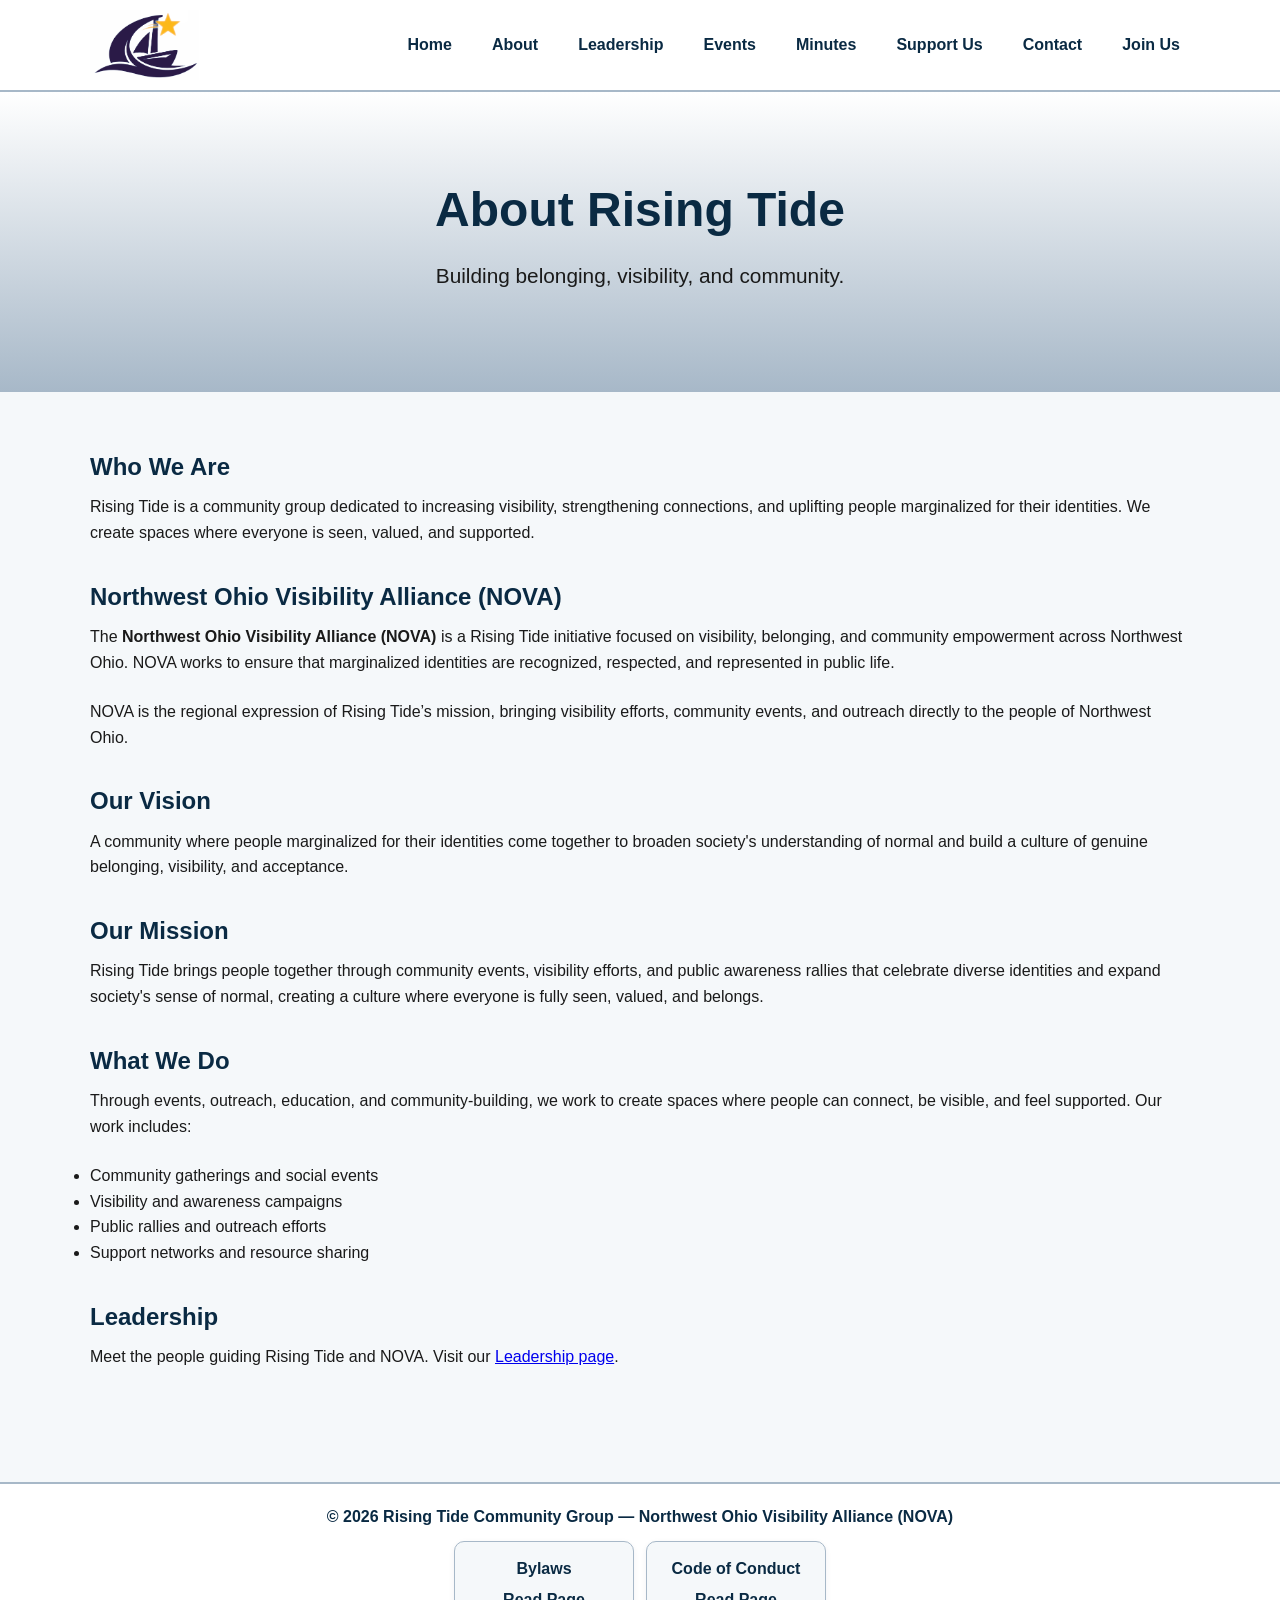
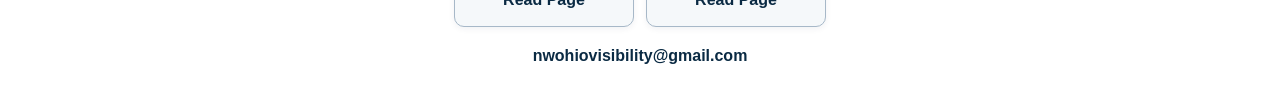
==== about.html @ eea57d31 "Add bio-arrow indicator on Leadership page; hamburger a11y fix Leader-toggle buttons now show a CSS-" ====
<!-- =======================================================
     FILE: about.html
     PURPOSE:
       Public-facing “About Rising Tide” page. Provides the
       organization’s mission, vision, identity, and an overview
       of the NOVA regional initiative.

     DESCRIPTION:
       This file defines the structure and content displayed to
       visitors. It is part of the public website and is intended
       to introduce Rising Tide’s values, goals, and regional
       visibility work. All content here is static and intended
       for general audiences. Shared header/footer markup is
       inlined at build time by build.js — edit header.html/
       footer.html, then run `node build.js` to regenerate.

     SUPPORTED BY:
       - main.js  (general site behavior, mobile nav toggle)
       - build.js (inlines header.html/footer.html into this file)

     DEPENDENCIES:
       - css/styles.css   (global site styling)
       - header.html/footer.html (inlined by build.js)

     NOTES:
       - No logic is embedded here.
       - This file contains only layout and content.
       - Update documentation when structural changes are made.

     VERSION:
       v1.0.3
       (Header/footer now inlined at build time by build.js,
       replacing runtime fetch() injection)

     LAST UPDATED:
       2026-08-17

     AUTHOR:
       Brian Von Wert / Rising Tide
======================================================= -->
<!DOCTYPE html>
<html lang="en">
<head>
    <meta charset="UTF-8">
    <meta name="viewport" content="width=device-width, initial-scale=1.0">
    <title>About – Rising Tide</title>
    <meta name="description" content="Learn about Rising Tide's mission and vision, and the Northwest Ohio Visibility Alliance (NOVA), our regional initiative for visibility, belonging, and community empowerment.">
    <link rel="icon" type="image/png" href="assets/logo.png">
    <link rel="canonical" href="https://nwohiovisibility.com/about.html">
    <meta property="og:type" content="website">
    <meta property="og:site_name" content="Rising Tide">
    <meta property="og:title" content="About – Rising Tide">
    <meta property="og:description" content="Learn about Rising Tide's mission, vision, and the Northwest Ohio Visibility Alliance (NOVA).">
    <meta property="og:image" content="https://nwohiovisibility.com/assets/logo.png">
    <meta property="og:url" content="https://nwohiovisibility.com/about.html">
    <meta name="twitter:card" content="summary">
    <meta name="twitter:title" content="About – Rising Tide">
    <meta name="twitter:description" content="Learn about Rising Tide's mission, vision, and the Northwest Ohio Visibility Alliance (NOVA).">
    <meta name="twitter:image" content="https://nwohiovisibility.com/assets/logo.png">
    <link rel="stylesheet" href="css/styles.css">
</head>

<body>

    <!-- HEADER:START (generated by build.js from header.html — do not edit here; edit header.html then run `node build.js`) -->
    <header>
    <div class="container nav-container">
        <img src="assets/logo.png" alt="Rising Tide Logo" class="logo">

        <nav>
            <button type="button" class="hamburger" id="hamburger" aria-expanded="false" aria-controls="nav-links" aria-label="Toggle navigation menu">
                <span></span>
                <span></span>
                <span></span>
            </button>

            <ul class="nav-links" id="nav-links">
              <li><a href="index.html">Home</a></li>
              <li><a href="about.html">About</a></li>
              <li><a href="leadership.html">Leadership</a></li>
              <li><a href="events.html">Events</a></li>
              <li><a href="minutes.html">Minutes</a></li>
              <li><a href="support.html">Support Us</a></li>
              <li><a href="contact.html">Contact</a></li>
              <li><a href="join.html">Join Us</a></li>
            </ul>
        </nav>
    </div>
</header>
    <!-- HEADER:END -->

    <!-- PAGE HERO -->
    <section class="hero">
        <div class="container hero-content">
            <h1>About Rising Tide</h1>
            <p>Building belonging, visibility, and community.</p>
        </div>
    </section>

    <!-- MAIN CONTENT -->
    <main class="container">

        <!-- WHO WE ARE -->
        <section class="content-section">
            <h2>Who We Are</h2>
            <p>
                Rising Tide is a community group dedicated to increasing visibility, strengthening 
                connections, and uplifting people marginalized for their identities. We create 
                spaces where everyone is seen, valued, and supported.
            </p>
        </section>

        <!-- NOVA SECTION -->
        <section class="content-section">
            <h2>Northwest Ohio Visibility Alliance (NOVA)</h2>
            <p>
                The <strong>Northwest Ohio Visibility Alliance (NOVA)</strong> is a Rising Tide 
                initiative focused on visibility, belonging, and community empowerment across 
                Northwest Ohio. NOVA works to ensure that marginalized identities are recognized, 
                respected, and represented in public life.
            </p>
            <p>
                NOVA is the regional expression of Rising Tide’s mission, bringing visibility 
                efforts, community events, and outreach directly to the people of Northwest Ohio.
            </p>
        </section>

        <!-- VISION -->
        <section class="content-section">
            <h2>Our Vision</h2>
            <p>
                A community where people marginalized for their identities come together to broaden 
                society's understanding of normal and build a culture of genuine belonging, 
                visibility, and acceptance.
            </p>
        </section>

        <!-- MISSION -->
        <section class="content-section">
            <h2>Our Mission</h2>
            <p>
                Rising Tide brings people together through community events, visibility efforts, 
                and public awareness rallies that celebrate diverse identities and expand society's 
                sense of normal, creating a culture where everyone is fully seen, valued, and 
                belongs.
            </p>
        </section>

        <!-- WHAT WE DO -->
        <section class="content-section">
            <h2>What We Do</h2>
            <p>
                Through events, outreach, education, and community-building, we work to create 
                spaces where people can connect, be visible, and feel supported. Our work includes:
            </p>

            <ul>
                <li>Community gatherings and social events</li>
                <li>Visibility and awareness campaigns</li>
                <li>Public rallies and outreach efforts</li>
                <li>Support networks and resource sharing</li>
            </ul>
        </section>

        <!-- LEADERSHIP LINK -->
        <section class="content-section">
            <h2>Leadership</h2>
            <p>
                Meet the people guiding Rising Tide and NOVA.
                Visit our <a href="leadership.html">Leadership page</a>.
            </p>
        </section>

    </main>

    <!-- FOOTER:START (generated by build.js from footer.html — do not edit here; edit footer.html then run `node build.js`) -->
    <footer>
    <div class="container">
        <p class="footer-tag">© 2026 Rising Tide Community Group — Northwest Ohio Visibility Alliance (NOVA)</p>

        <div class="footer-links">
            <div class="policy-card">
                <h3>Bylaws</h3>
                <a href="bylaws.html">Read Page</a>
            </div>
            <div class="policy-card">
                <h3>Code of Conduct</h3>
                <a href="code-of-conduct.html">Read Page</a>
            </div>
        </div>

        <p class="footer-meta">nwohiovisibility@gmail.com</p>
    </div>
</footer>
    <!-- FOOTER:END -->

    <script src="js/main.js"></script>
</body>
</html>
---- css/styles.css ----
/* =======================================================
   FILE: styles.css
   PURPOSE:
     Global stylesheet for the Rising Tide website and the
     Northwest Ohio Visibility Alliance (NOVA). Defines the
     color palette, layout rules, typography, responsive
     behavior, navigation styling, hero sections, footer
     design, and form grid systems.

   DESCRIPTION:
     This file provides all shared visual styling across the
     site. It includes mobile‑responsive rules, grid layouts
     for forms, navigation behavior, and consistent branding
     based on the Rising Tide color palette.

   SUPPORTED BY:
     - main.js
     - All HTML pages using shared classes and layout rules

   DEPENDENCIES:
     - assets/logo.png
     - HTML structure defined in all Rising Tide pages

   NOTES:
     - No logic is embedded here.
     - Update documentation when major layout or palette
       changes occur.
     - This stylesheet is used by every page in the site.

   VERSION:
     v1.4.0
     (Hamburger button style reset for real <button> markup;
     added .leader-arrow indicator with aria-expanded-driven
     rotation on the leadership bio toggles)

   AUTHOR:
     Brian Von Wert / Rising Tide
======================================================= */

/* -----------------------------------
   COLOR PALETTE
----------------------------------- */
:root {
    --navy: #0A2A43;
    --slate: #A7B8C8;
    --light-bg: #F5F8FA;
    --white: #FFFFFF;
    --yellow: #FFD447;
    --text-dark: #1A1A1A;
}

/* -----------------------------------
   GLOBAL RESET
----------------------------------- */
* {
    margin: 0;
    padding: 0;
    box-sizing: border-box;
}

body {
    font-family: Arial, Helvetica, sans-serif;
    background-color: var(--light-bg);
    color: var(--text-dark);
    line-height: 1.6;
}

/* -----------------------------------
   CONTAINER
----------------------------------- */
.container {
    width: 90%;
    max-width: 1100px;
    margin: 0 auto;
}

/* -----------------------------------
   HEADER + NAV
----------------------------------- */
header {
    background-color: var(--white);
    border-bottom: 2px solid var(--slate);
    padding: 10px 0;
}

.nav-container {
    display: flex;
    justify-content: space-between;
    align-items: center;
}

.logo {
    height: 70px;
    width: auto;
}

nav ul {
    list-style: none;
    display: flex;
    gap: 20px;
}

nav a {
    text-decoration: none;
    color: var(--navy);
    font-weight: bold;
    padding: 6px 10px;
    border-radius: 4px;
    transition: 0.2s ease;
}

nav a:hover {
    background-color: var(--slate);
    color: var(--white);
}

nav a.active {
    border-bottom: 3px solid var(--yellow);
}

/* -----------------------------------
   HERO SECTION
----------------------------------- */
.hero {
    background: linear-gradient(to bottom, var(--white), var(--slate));
    padding: 80px 0;
    text-align: center;
}

.hero h1 {
    font-size: 3rem;
    color: var(--navy);
}

.hero p {
    font-size: 1.3rem;
    margin: 10px 0 20px;
}

/* -----------------------------------
   BUTTONS
----------------------------------- */
.btn {
    display: inline-block;
    background-color: var(--navy);
    color: var(--white);
    padding: 12px 25px;
    border-radius: 6px;
    text-decoration: none;
    font-weight: bold;
    transition: 0.2s ease;
}

.btn:hover {
    background-color: var(--yellow);
    color: var(--navy);
}

/* -----------------------------------
   MAIN CONTENT
----------------------------------- */
main {
    padding: 40px 0;
}

main h2 {
    color: var(--navy);
}

/* -----------------------------------
   GLOBAL CONTENT SECTION SPACING
----------------------------------- */
.content-section {
    margin-bottom: 2rem;
}

.content-section h2 {
    margin: 1rem 0 0.5rem 0;
}

.content-section p {
    margin: 0 0 1.5rem 0;
}

/* -----------------------------------
   HAMBURGER MENU
----------------------------------- */
.hamburger {
    display: none;
    flex-direction: column;
    cursor: pointer;
    gap: 5px;
    background: none;
    border: none;
    padding: 0;
}

.hamburger span {
    width: 25px;
    height: 3px;
    background: #333;
    border-radius: 3px;
}

/* MOBILE NAV */
@media (max-width: 768px) {
    nav {
        position: relative;
    }

    .hamburger {
        display: flex;
    }

    .nav-links {
        display: none;
        position: absolute;
        top: 50px;
        right: 0;
        background: white;
        flex-direction: column;
        width: 200px;
        padding: 15px;
        box-shadow: 0 4px 10px rgba(0,0,0,0.1);
    }

    .nav-links.show {
        display: flex;
    }

    .nav-links li {
        margin: 10px 0;
    }
}

/* -----------------------------------
   EVENT CARDS
----------------------------------- */
.event-list {
    display: grid;
    grid-template-columns: repeat(3, minmax(0, 1fr));
    gap: 20px;
    margin-top: 1rem;
}

.event-card {
    background: var(--white);
    border: 1px solid var(--slate);
    border-radius: 12px;
    padding: 1.25rem;
    box-shadow: 0 3px 10px rgba(10, 42, 67, 0.05);
}

.event-card h3 {
    color: var(--navy);
    margin-bottom: 0.5rem;
}

.event-card p {
    margin-bottom: 0.5rem;
}

/* -----------------------------------
   FOOTER
----------------------------------- */
footer {
    background-color: var(--white);
    border-top: 2px solid var(--slate);
    text-align: center;
    padding: 20px 0 30px;
    margin-top: 40px;
    color: var(--navy);
}

.footer-tag {
    margin-bottom: 0.75rem;
    font-weight: 600;
}

.footer-links {
    display: flex;
    justify-content: center;
    flex-wrap: wrap;
    gap: 12px;
    margin: 0 auto 1rem;
}

.policy-card {
    background: var(--light-bg);
    border: 1px solid var(--slate);
    border-radius: 10px;
    padding: 0.85rem 1rem;
    min-width: 180px;
    box-shadow: 0 2px 6px rgba(10, 42, 67, 0.06);
}

.policy-card h3 {
    color: var(--navy);
    font-size: 1rem;
    margin: 0 0 0.35rem;
}

.policy-card p {
    margin: 0 0 0.45rem;
    font-size: 0.9rem;
    line-height: 1.4;
}

.policy-card a {
    color: var(--navy);
    text-decoration: none;
    font-weight: 700;
}

.policy-card a:hover {
    text-decoration: underline;
}

.footer-meta {
    margin-top: 0.75rem;
    font-weight: 600;
}

/* -----------------------------------
   RESPONSIVE DESIGN
----------------------------------- */
@media (max-width: 768px) {
    nav ul {
        flex-direction: column;
        gap: 10px;
    }

    .hero h1 {
        font-size: 2.4rem;
    }

    .event-list {
        grid-template-columns: 1fr;
    }
}

/* -----------------------------------
   JOIN PAGE GRID SYSTEM
----------------------------------- */
.form-intro {
    margin-bottom: 1.5rem;
}

.form-panel {
    background: var(--white);
    border: 1px solid var(--slate);
    border-radius: 12px;
    padding: 1.25rem;
    box-shadow: 0 2px 10px rgba(10, 42, 67, 0.04);
}

.join-grid {
    display: grid;
    grid-template-columns: 1fr 1fr;
    gap: 25px 40px;
    max-width: 900px;
    margin: 0 auto;
}

.join-grid .full {
    grid-column: 1 / 3;
}

.join-grid label {
    display: block;
    font-weight: 600;
    margin-bottom: 6px;
    color: var(--navy);
}

.join-grid input:not([type="checkbox"]),
.join-grid select,
.join-grid textarea {
    width: 100%;
    padding: 10px 12px;
    margin-top: 4px;
    border: 1px solid var(--slate);
    border-radius: 8px;
    background: #fff;
    font: inherit;
}

.join-grid input[type="checkbox"] {
    width: auto;
    margin-top: 4px;
}

.join-grid textarea {
    min-height: 120px;
    resize: vertical;
}

@media (max-width: 700px) {
    .join-grid {
        grid-template-columns: 1fr;
    }
    .join-grid .full {
        grid-column: 1;
    }
}

/* -----------------------------------
   CHECKBOX GRID
----------------------------------- */
fieldset {
    border: none;
    margin: 0;
    padding: 0;
    min-width: 0;
}

.checkbox-grid {
    display: grid;
    grid-template-columns: 1fr 1fr;
    gap: 10px 20px;
}

.checkbox-grid legend {
    grid-column: 1 / -1;
    font-weight: 600;
    color: var(--navy);
    margin-bottom: 6px;
    padding: 0;
}

.sr-only {
    position: absolute;
    width: 1px;
    height: 1px;
    padding: 0;
    margin: -1px;
    overflow: hidden;
    clip: rect(0, 0, 0, 0);
    white-space: nowrap;
    border: 0;
}

.checkbox-grid label {
    display: flex;
    align-items: flex-start;
    gap: 8px;
    font-weight: 500;
    line-height: 1.5;
}

@media (max-width: 700px) {
    .checkbox-grid {
        grid-template-columns: 1fr;
    }
}

/* -----------------------------------
   LEADERSHIP PAGE
----------------------------------- */
.leadership-section {
    margin-bottom: 2rem;
}

.leader-toggle {
    display: inline-flex;
    align-items: center;
    gap: 0.4rem;
    background: none;
    border: none;
    padding: 0;
    font: inherit;
    cursor: pointer;
    text-align: left;
    color: #333;
}

.leader-toggle:hover {
    text-decoration: underline;
}

.leader-arrow {
    width: 0;
    height: 0;
    flex-shrink: 0;
    border-left: 5px solid transparent;
    border-right: 5px solid transparent;
    border-top: 6px solid var(--navy);
    transition: transform 0.2s ease;
}

.leader-toggle[aria-expanded="true"] .leader-arrow {
    transform: rotate(180deg);
}

.bio {
    display: none;
    margin: 0.5rem 0 1rem 1rem;
    padding-left: 1rem;
    border-left: 3px solid #ccc;
}
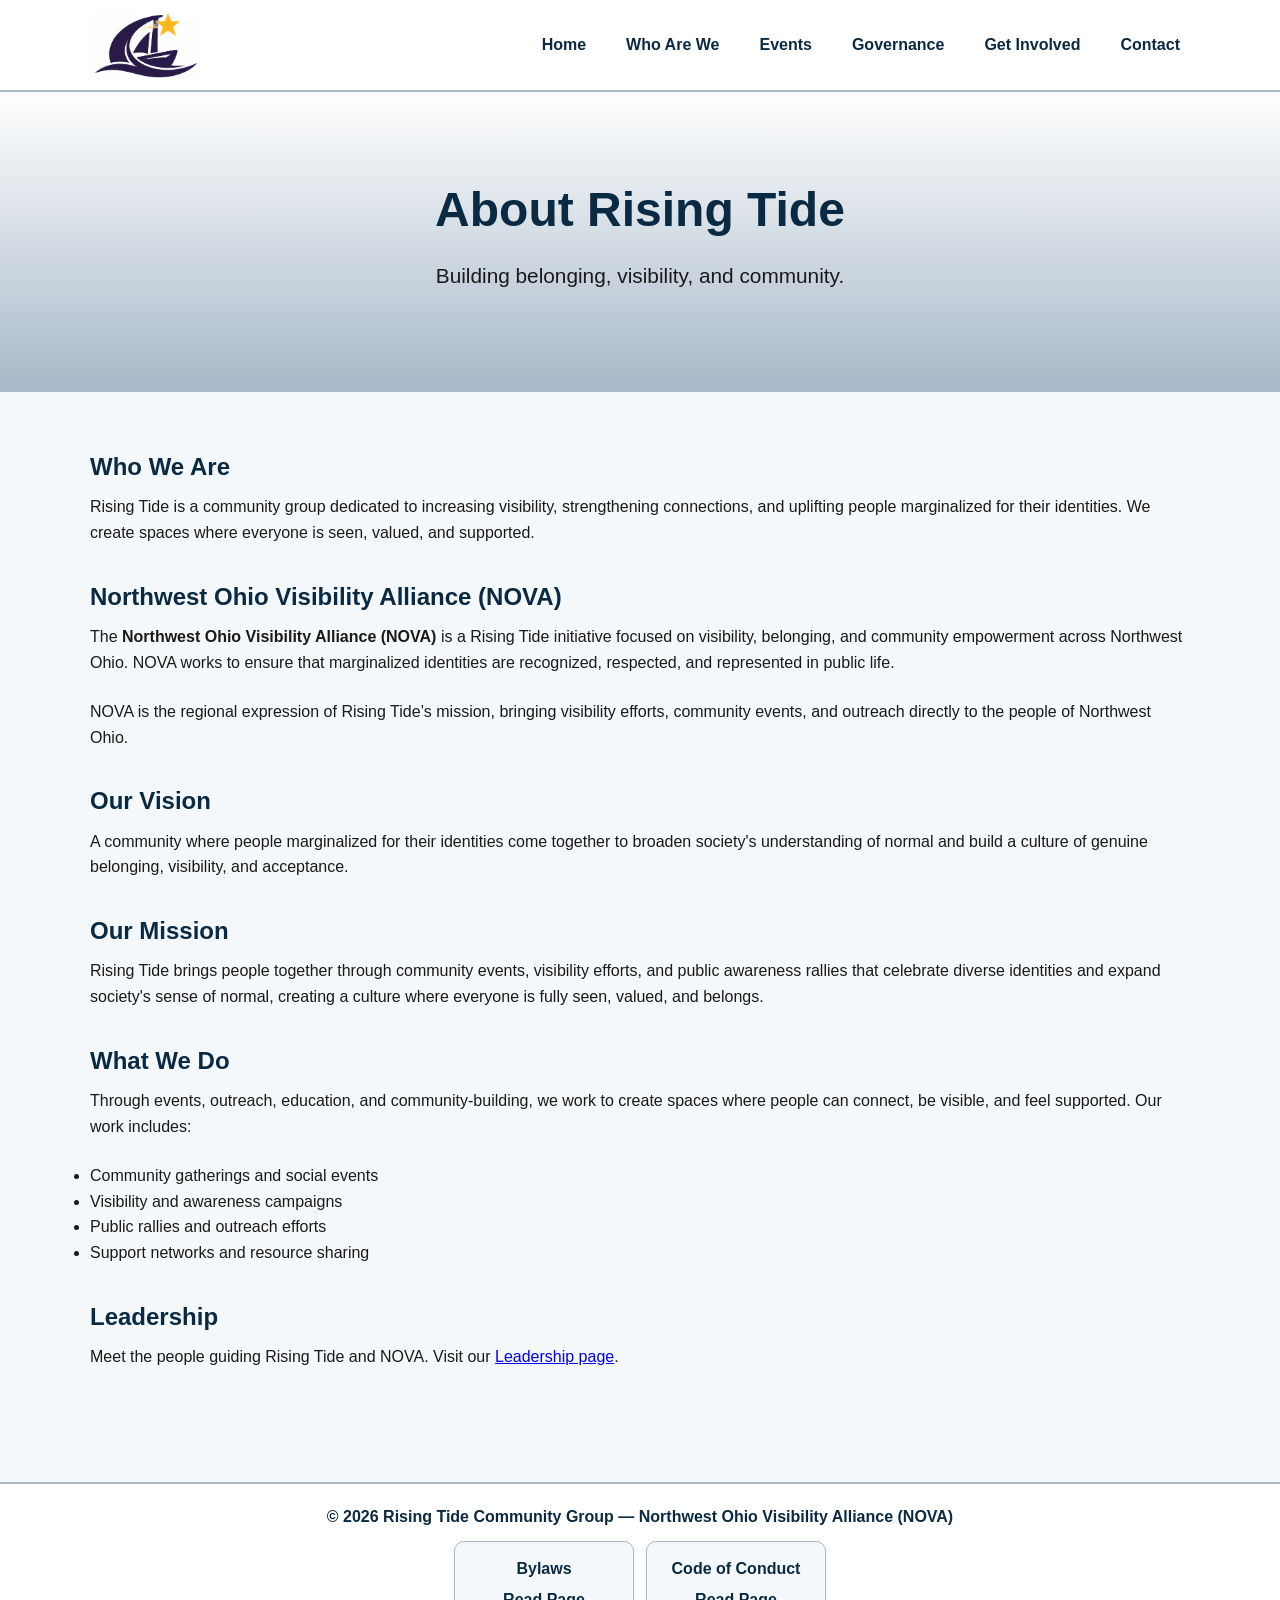
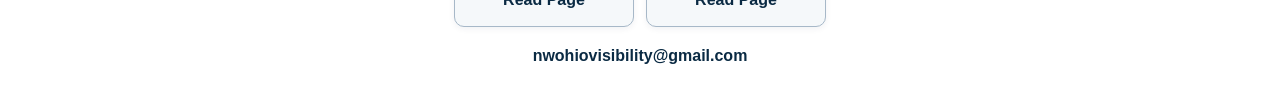
==== commit 6e5c577e: "Restructure primary nav into Who Are We / Governance groups Groups Leadership under a new Who Are We" ====
--- a/about.html
+++ b/about.html
@@ -28,12 +28,13 @@
        - Update documentation when structural changes are made.
 
      VERSION:
-       v1.0.3
-       (Header/footer now inlined at build time by build.js,
-       replacing runtime fetch() injection)
+       v1.2.0
+       (Social share image swapped to WordCloud1200x630.png with
+       og:image:width/height; removed twitter:* meta tags since the
+       org has no Twitter/X presence — Open Graph covers the rest)
 
      LAST UPDATED:
-       2026-08-17
+       2026-08-19
 
      AUTHOR:
        Brian Von Wert / Rising Tide
@@ -46,17 +47,16 @@
     <title>About – Rising Tide</title>
     <meta name="description" content="Learn about Rising Tide's mission and vision, and the Northwest Ohio Visibility Alliance (NOVA), our regional initiative for visibility, belonging, and community empowerment.">
     <link rel="icon" type="image/png" href="assets/logo.png">
+    <link rel="apple-touch-icon" href="assets/apple-touch-icon.png">
     <link rel="canonical" href="https://nwohiovisibility.com/about.html">
     <meta property="og:type" content="website">
     <meta property="og:site_name" content="Rising Tide">
     <meta property="og:title" content="About – Rising Tide">
     <meta property="og:description" content="Learn about Rising Tide's mission, vision, and the Northwest Ohio Visibility Alliance (NOVA).">
-    <meta property="og:image" content="https://nwohiovisibility.com/assets/logo.png">
+    <meta property="og:image" content="https://nwohiovisibility.com/assets/WordCloud1200x630.png">
+    <meta property="og:image:width" content="1200">
+    <meta property="og:image:height" content="630">
     <meta property="og:url" content="https://nwohiovisibility.com/about.html">
-    <meta name="twitter:card" content="summary">
-    <meta name="twitter:title" content="About – Rising Tide">
-    <meta name="twitter:description" content="Learn about Rising Tide's mission, vision, and the Northwest Ohio Visibility Alliance (NOVA).">
-    <meta name="twitter:image" content="https://nwohiovisibility.com/assets/logo.png">
     <link rel="stylesheet" href="css/styles.css">
 </head>
 
@@ -76,13 +76,30 @@
 
             <ul class="nav-links" id="nav-links">
               <li><a href="index.html">Home</a></li>
-              <li><a href="about.html">About</a></li>
-              <li><a href="leadership.html">Leadership</a></li>
+              <li class="dropdown">
+                <span class="dropdown-toggle" tabindex="0">Who Are We</span>
+                <ul class="dropdown-menu">
+                  <li><a href="about.html">About Us</a></li>
+                  <li><a href="leadership.html">Leadership</a></li>
+                </ul>
+              </li>
               <li><a href="events.html">Events</a></li>
-              <li><a href="minutes.html">Minutes</a></li>
-              <li><a href="support.html">Support Us</a></li>
+              <li class="dropdown">
+                <span class="dropdown-toggle" tabindex="0">Governance</span>
+                <ul class="dropdown-menu">
+                  <li><a href="minutes.html">Meeting Records</a></li>
+                  <li><a href="bylaws.html">Bylaws</a></li>
+                  <li><a href="code-of-conduct.html">Code of Conduct</a></li>
+                </ul>
+              </li>
+              <li class="dropdown">
+                <span class="dropdown-toggle" tabindex="0">Get Involved</span>
+                <ul class="dropdown-menu">
+                  <li><a href="support.html">Support Us</a></li>
+                  <li><a href="join.html">Join Us</a></li>
+                </ul>
+              </li>
               <li><a href="contact.html">Contact</a></li>
-              <li><a href="join.html">Join Us</a></li>
             </ul>
         </nav>
     </div>
--- a/css/styles.css
+++ b/css/styles.css
@@ -28,10 +28,10 @@
      - This stylesheet is used by every page in the site.
 
    VERSION:
-     v1.4.0
-     (Hamburger button style reset for real <button> markup;
-     added .leader-arrow indicator with aria-expanded-driven
-     rotation on the leadership bio toggles)
+     v1.6.1
+     (Fixed .dropdown-toggle sitting lower than the other nav
+     items — inline-block let its padding inflate the line box;
+     reverted to inline so it matches nav a's box behavior)
 
    AUTHOR:
      Brian Von Wert / Rising Tide
@@ -100,7 +100,8 @@
     gap: 20px;
 }
 
-nav a {
+nav a,
+.dropdown-toggle {
     text-decoration: none;
     color: var(--navy);
     font-weight: bold;
@@ -109,13 +110,51 @@
     transition: 0.2s ease;
 }
 
-nav a:hover {
+nav a:hover,
+.dropdown-toggle:hover {
     background-color: var(--slate);
     color: var(--white);
 }
 
+.dropdown-toggle {
+    cursor: pointer;
+}
+
 nav a.active {
     border-bottom: 3px solid var(--yellow);
+}
+
+/* -----------------------------------
+   NAV DROPDOWN (About > Leadership)
+----------------------------------- */
+nav ul li.dropdown {
+    position: relative;
+}
+
+.dropdown-menu {
+    list-style: none;
+    display: none;
+    position: absolute;
+    top: 100%;
+    left: 0;
+    background: var(--white);
+    box-shadow: 0 4px 10px rgba(0,0,0,0.1);
+    min-width: 160px;
+    padding: 8px 0;
+    z-index: 10;
+}
+
+.dropdown:hover .dropdown-menu,
+.dropdown:focus-within .dropdown-menu {
+    display: block;
+}
+
+.dropdown-menu li {
+    margin: 0;
+}
+
+.dropdown-menu a {
+    display: block;
 }
 
 /* -----------------------------------
@@ -230,6 +269,14 @@
 
     .nav-links li {
         margin: 10px 0;
+    }
+
+    .dropdown-menu {
+        display: block;
+        position: static;
+        box-shadow: none;
+        padding: 0 0 0 15px;
+        margin-top: 5px;
     }
 }
 
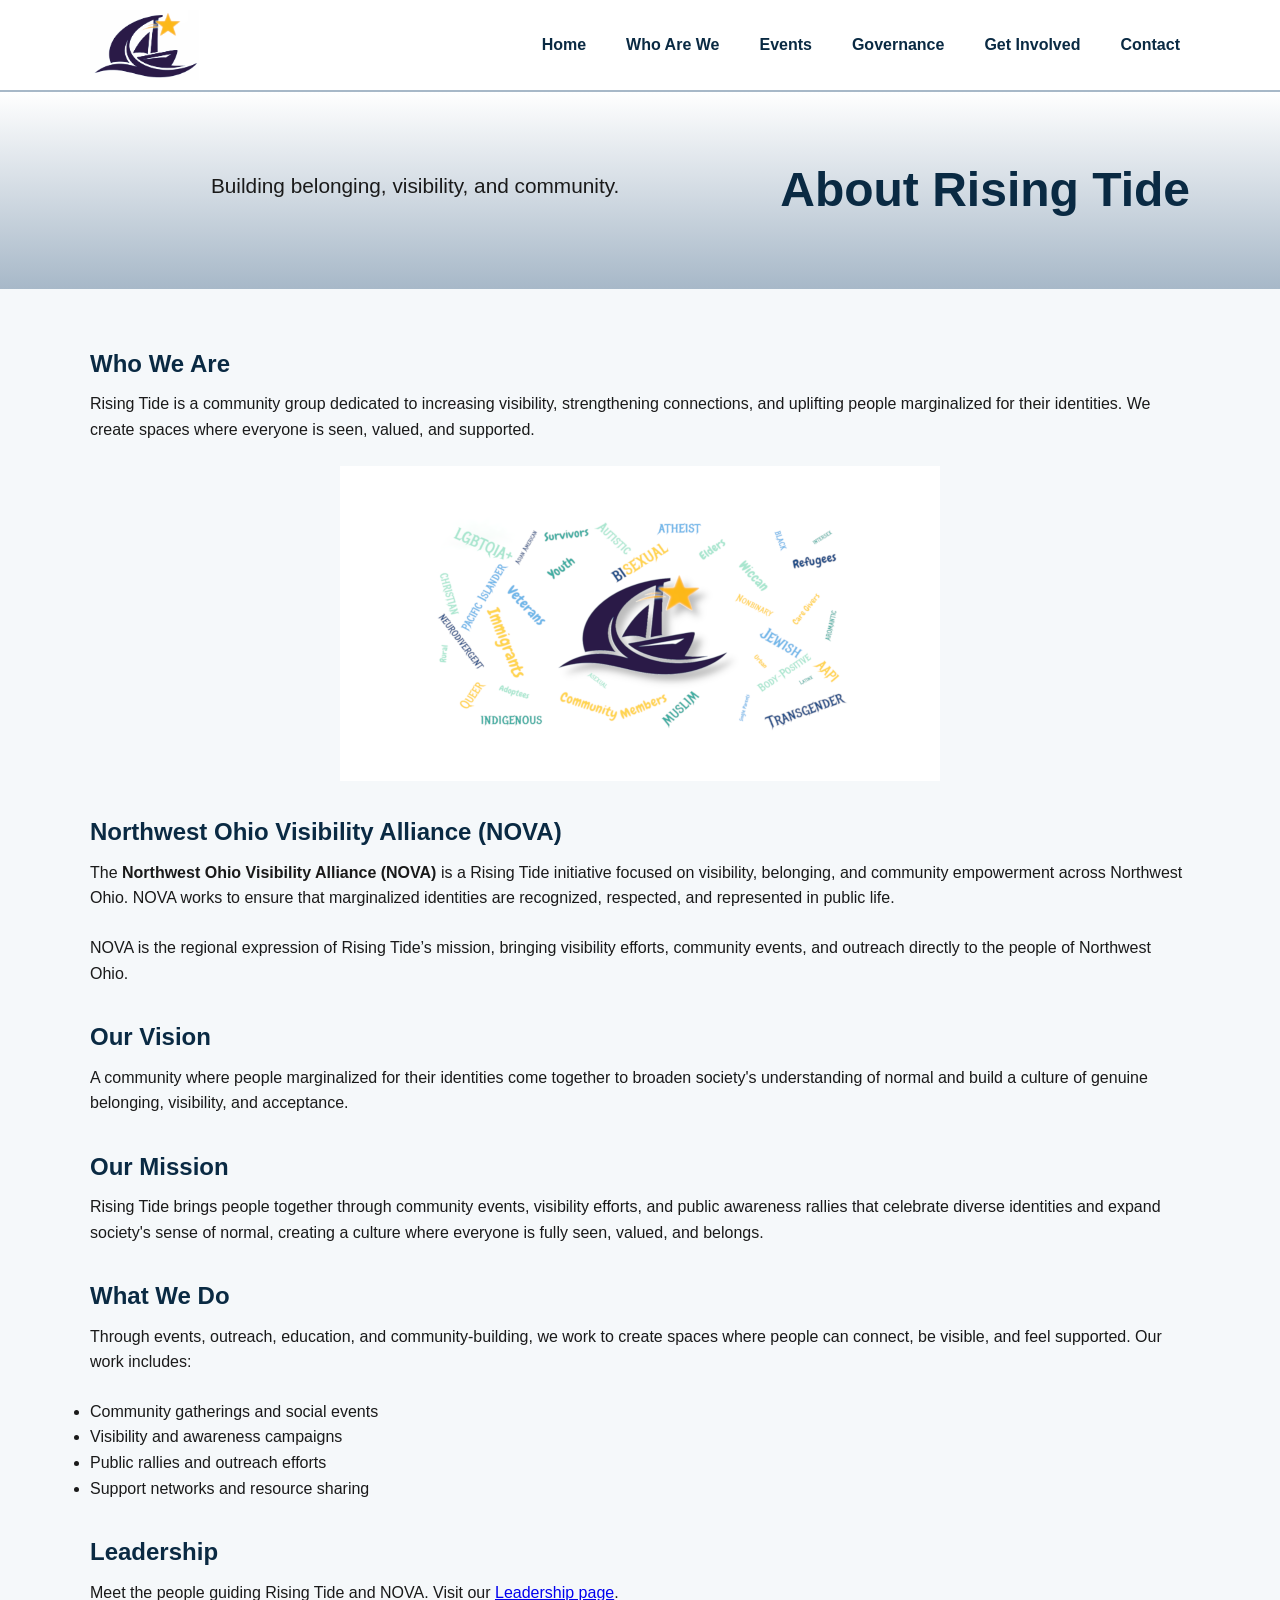
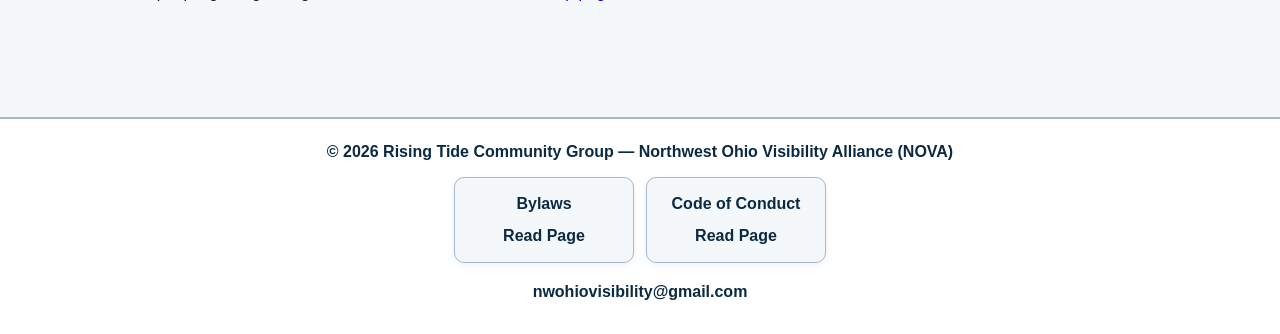
==== commit b5383bce: "Add word cloud graphic to About page to break up text-heavy layout Embeds WordCloud1200x630.png in t" ====
--- a/about.html
+++ b/about.html
@@ -28,13 +28,11 @@
        - Update documentation when structural changes are made.
 
      VERSION:
-       v1.2.0
-       (Social share image swapped to WordCloud1200x630.png with
-       og:image:width/height; removed twitter:* meta tags since the
-       org has no Twitter/X presence — Open Graph covers the rest)
+       v1.3.0
+       (Added WordCloud1200x630.png inline in the Who We Are section)
 
      LAST UPDATED:
-       2026-08-19
+       2026-08-21
 
      AUTHOR:
        Brian Von Wert / Rising Tide
@@ -121,10 +119,11 @@
         <section class="content-section">
             <h2>Who We Are</h2>
             <p>
-                Rising Tide is a community group dedicated to increasing visibility, strengthening 
-                connections, and uplifting people marginalized for their identities. We create 
+                Rising Tide is a community group dedicated to increasing visibility, strengthening
+                connections, and uplifting people marginalized for their identities. We create
                 spaces where everyone is seen, valued, and supported.
             </p>
+            <img src="assets/WordCloud1200x630.png" alt="A word cloud of the communities Rising Tide serves — including LGBTQIA+, Veterans, Refugees, Immigrants, Neurodivergent, Autistic, Transgender, and more — surrounding the Rising Tide sailboat logo" class="section-image">
         </section>
 
         <!-- NOVA SECTION -->
--- a/css/styles.css
+++ b/css/styles.css
@@ -28,10 +28,10 @@
      - This stylesheet is used by every page in the site.
 
    VERSION:
-     v1.6.1
-     (Fixed .dropdown-toggle sitting lower than the other nav
-     items — inline-block let its padding inflate the line box;
-     reverted to inline so it matches nav a's box behavior)
+     v1.9.0
+     (Desktop hero text is now centered within the space left of
+     the graphic instead of left-aligned; the intro paragraph gets
+     a max-width so it wraps to two balanced lines)
 
    AUTHOR:
      Brian Von Wert / Rising Tide
@@ -162,8 +162,19 @@
 ----------------------------------- */
 .hero {
     background: linear-gradient(to bottom, var(--white), var(--slate));
-    padding: 80px 0;
+    padding: 60px 0;
+}
+
+.hero-content {
     text-align: center;
+}
+
+.hero-graphic {
+    display: block;
+    width: 100%;
+    max-width: 260px;
+    height: auto;
+    margin: 0 auto 24px;
 }
 
 .hero h1 {
@@ -174,6 +185,32 @@
 .hero p {
     font-size: 1.3rem;
     margin: 10px 0 20px;
+}
+
+@media (min-width: 769px) {
+    .hero-content {
+        display: flex;
+        align-items: center;
+        flex-direction: row-reverse;
+        text-align: center;
+        gap: 40px;
+    }
+
+    .hero-graphic {
+        max-width: 300px;
+        margin: 0;
+        flex-shrink: 0;
+    }
+
+    .hero-text {
+        flex: 1;
+    }
+
+    .hero p {
+        max-width: 420px;
+        margin-left: auto;
+        margin-right: auto;
+    }
 }
 
 /* -----------------------------------
@@ -219,6 +256,14 @@
 
 .content-section p {
     margin: 0 0 1.5rem 0;
+}
+
+.section-image {
+    display: block;
+    width: 100%;
+    max-width: 600px;
+    height: auto;
+    margin: 0 auto 1.5rem;
 }
 
 /* -----------------------------------
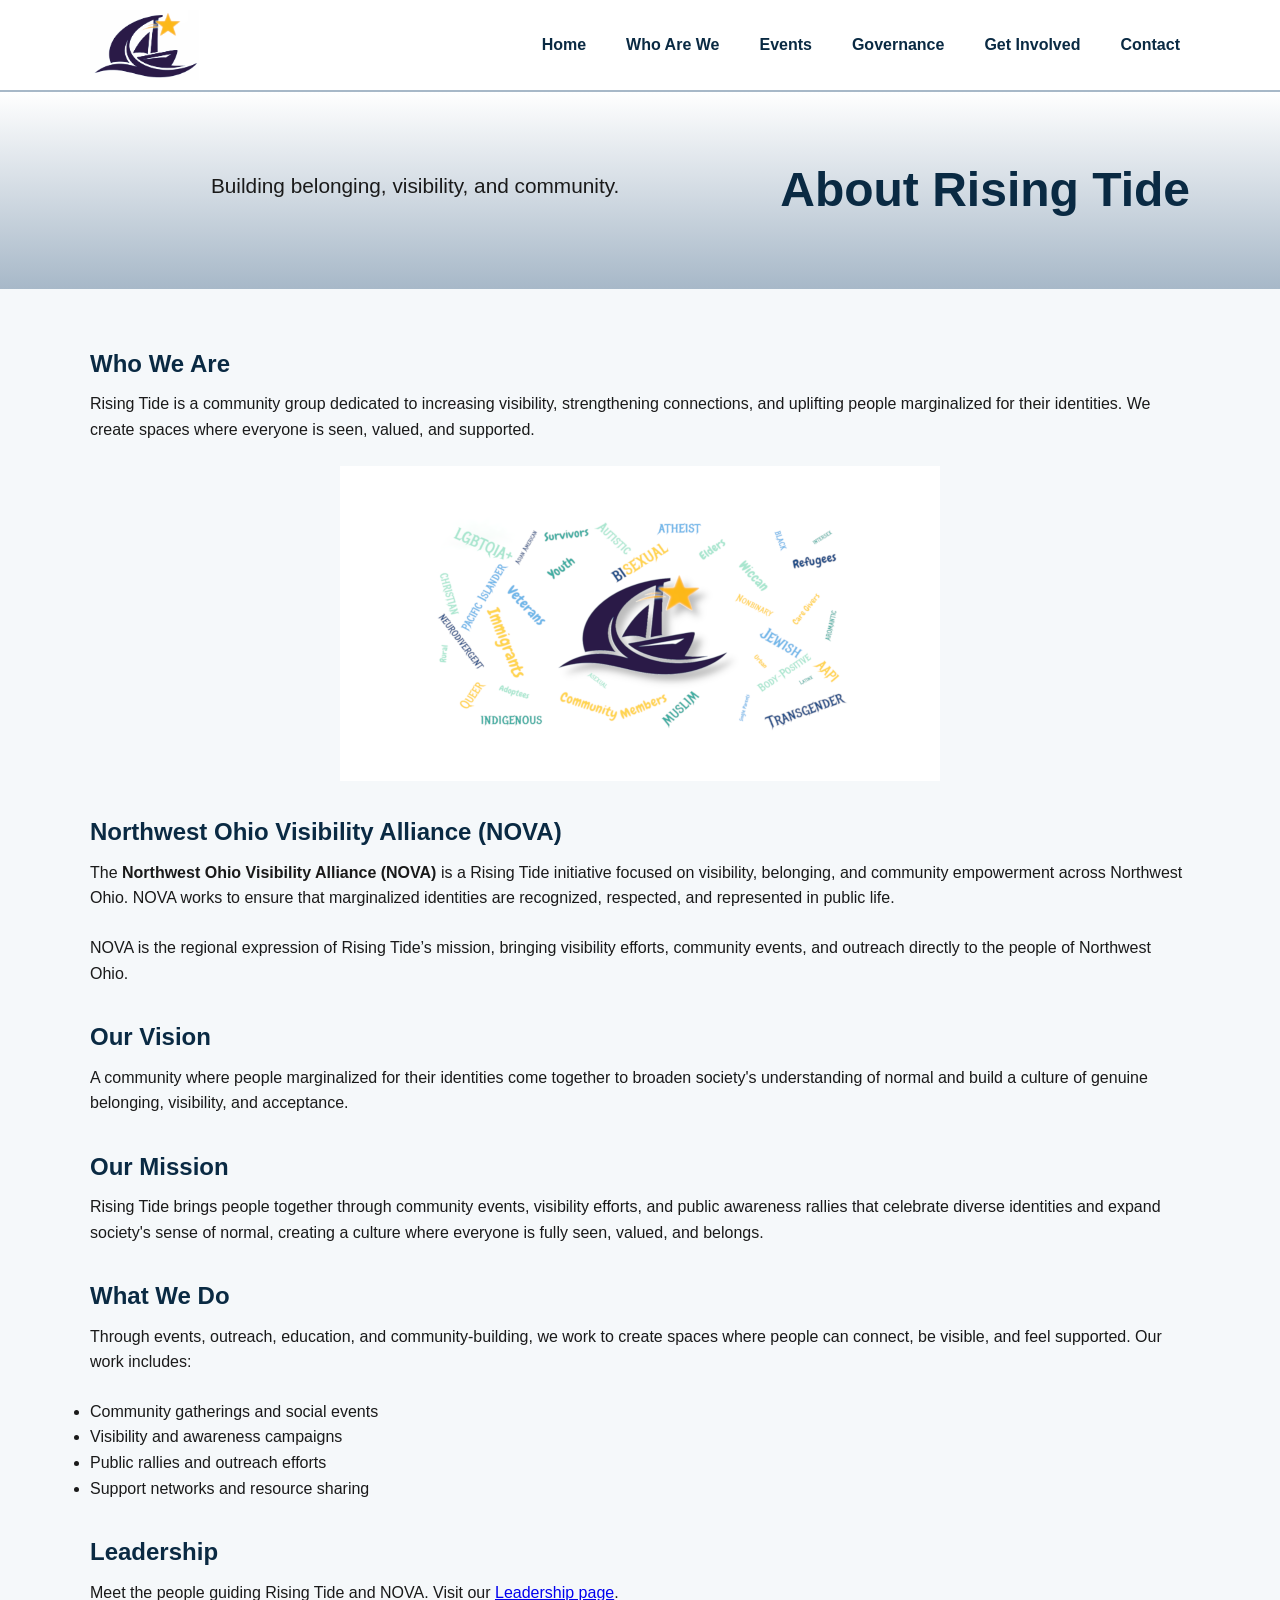
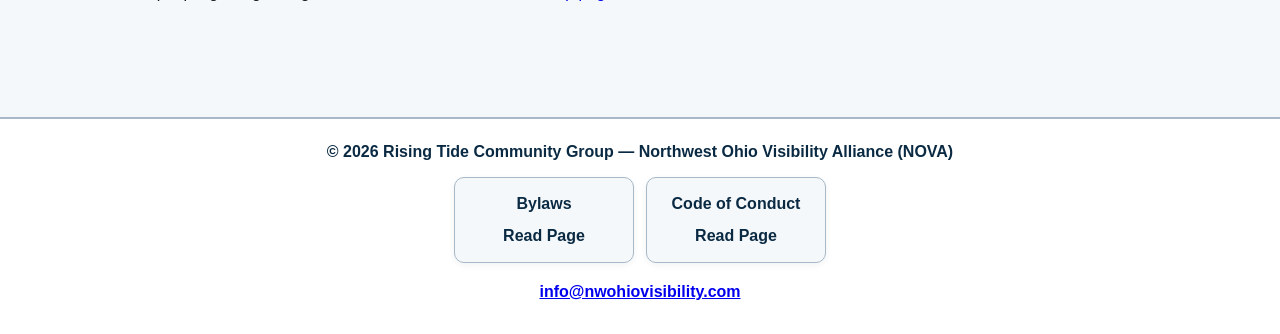
==== commit 093694ea: "Switch site contact email to info@nwohiovisibility.com and add issue reporting Now that the custom-d" ====
--- a/about.html
+++ b/about.html
@@ -28,11 +28,11 @@
        - Update documentation when structural changes are made.
 
      VERSION:
-       v1.3.0
-       (Added WordCloud1200x630.png inline in the Who We Are section)
+       v1.3.2
+       (Footer email is now a clickable mailto: link via build.js)
 
      LAST UPDATED:
-       2026-08-21
+       2026-09-17
 
      AUTHOR:
        Brian Von Wert / Rising Tide
@@ -205,7 +205,7 @@
             </div>
         </div>
 
-        <p class="footer-meta">nwohiovisibility@gmail.com</p>
+        <p class="footer-meta"><a href="mailto:info@nwohiovisibility.com">info@nwohiovisibility.com</a></p>
     </div>
 </footer>
     <!-- FOOTER:END -->
--- a/css/styles.css
+++ b/css/styles.css
@@ -28,10 +28,9 @@
      - This stylesheet is used by every page in the site.
 
    VERSION:
-     v1.9.0
-     (Desktop hero text is now centered within the space left of
-     the graphic instead of left-aligned; the intro paragraph gets
-     a max-width so it wraps to two balanced lines)
+     v1.10.0
+     (Added .event-card--partner modifier: yellow left border to
+     accent community-partner cards, e.g. HUGS in Ohio on Events)
 
    AUTHOR:
      Brian Von Wert / Rising Tide
@@ -221,15 +220,41 @@
     background-color: var(--navy);
     color: var(--white);
     padding: 12px 25px;
+    border: none;
     border-radius: 6px;
     text-decoration: none;
+    font: inherit;
     font-weight: bold;
+    cursor: pointer;
     transition: 0.2s ease;
 }
 
 .btn:hover {
     background-color: var(--yellow);
     color: var(--navy);
+}
+
+/* Zeffy's embed script sizes the donation modal with inline styles
+   (top/bottom/left/right: 5%/5%/10%/10% on desktop) that we can't
+   edit directly since it's their hosted script. Override via
+   !important, targeting the wrapper by its iframe's title. */
+@media (min-width: 769px) {
+    div:has(> iframe[title="Form powered and secured by Zeffy"]) {
+        top: 50% !important;
+        left: 50% !important;
+        right: auto !important;
+        bottom: auto !important;
+        transform: translate(-50%, -50%) !important;
+        width: clamp(360px, 42vw, 520px) !important;
+        height: clamp(600px, 54vh, 800px) !important;
+    }
+}
+
+.btn-row {
+    display: flex;
+    flex-wrap: wrap;
+    justify-content: space-between;
+    gap: 16px;
 }
 
 /* -----------------------------------
@@ -350,6 +375,10 @@
 
 .event-card p {
     margin-bottom: 0.5rem;
+}
+
+.event-card--partner {
+    border-left: 4px solid var(--yellow);
 }
 
 /* -----------------------------------
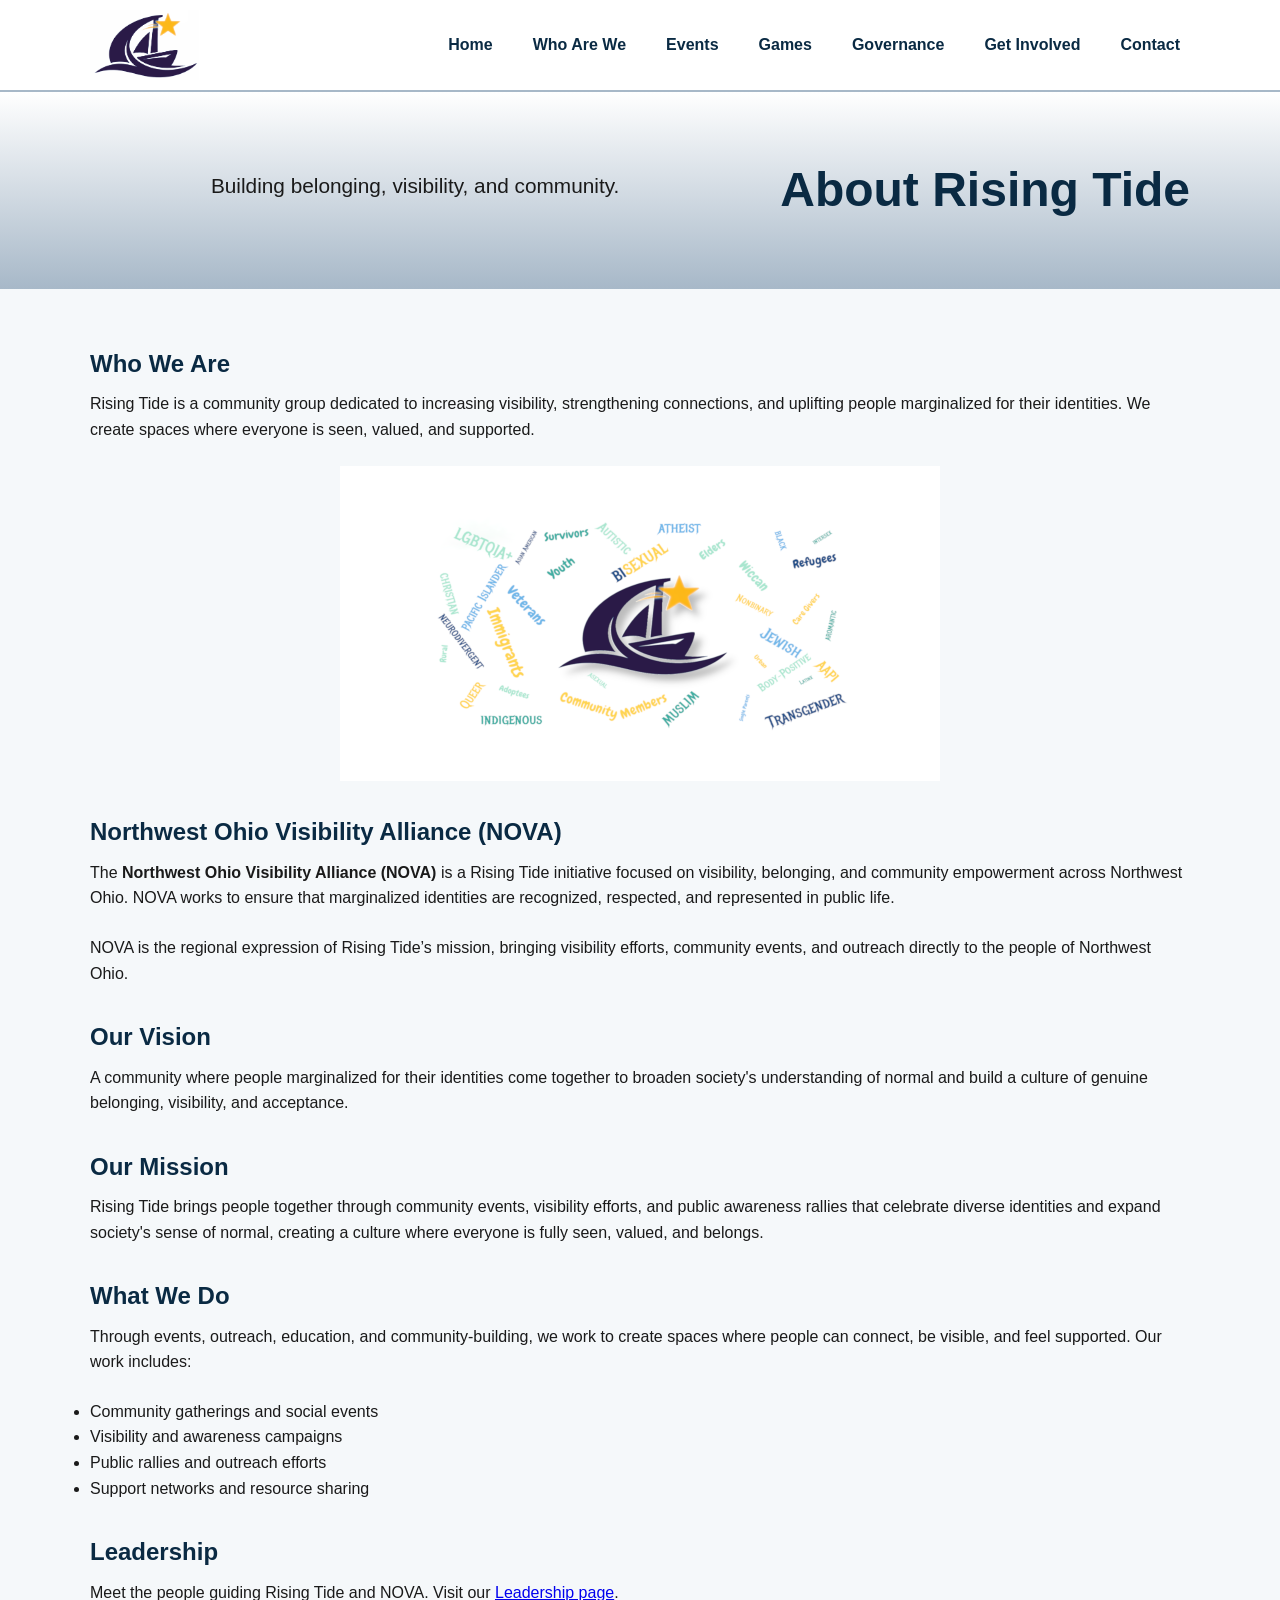
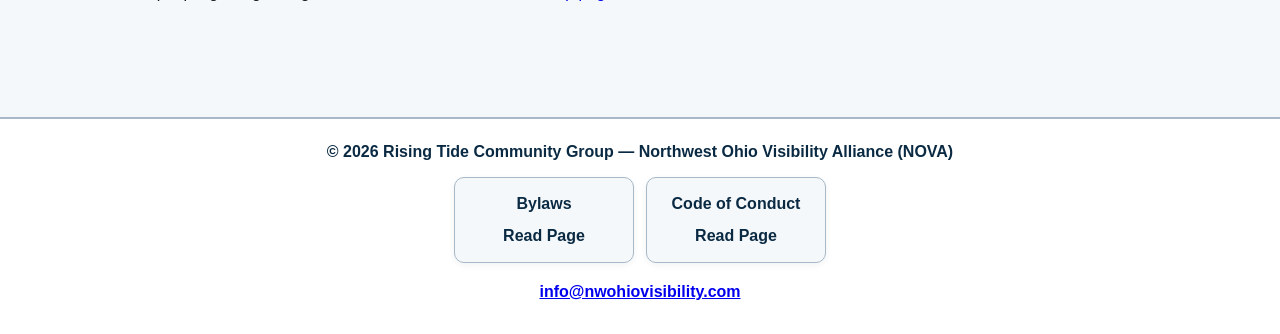
==== commit 5d24caee: "Add a Games menu option linking to the Word Puzzles play page Co-Authored-By: Claude Sonnet 5.5 <nor" ====
--- a/about.html
+++ b/about.html
@@ -1,5 +1,6 @@
 <!-- =======================================================
      FILE: about.html
+     Last Edit Date: 2026-10-29 EST
      PURPOSE:
        Public-facing “About Rising Tide” page. Provides the
        organization’s mission, vision, identity, and an overview
@@ -26,10 +27,6 @@
        - No logic is embedded here.
        - This file contains only layout and content.
        - Update documentation when structural changes are made.
-
-     VERSION:
-       v1.3.2
-       (Footer email is now a clickable mailto: link via build.js)
 
      LAST UPDATED:
        2026-09-17
@@ -82,6 +79,7 @@
                 </ul>
               </li>
               <li><a href="events.html">Events</a></li>
+              <li><a href="https://wordpuzzles.nwohiovisibility.com/play" target="_blank" rel="noopener noreferrer">Games</a></li>
               <li class="dropdown">
                 <span class="dropdown-toggle" tabindex="0">Governance</span>
                 <ul class="dropdown-menu">
--- a/css/styles.css
+++ b/css/styles.css
@@ -27,10 +27,8 @@
        changes occur.
      - This stylesheet is used by every page in the site.
 
-   VERSION:
-     v1.10.0
-     (Added .event-card--partner modifier: yellow left border to
-     accent community-partner cards, e.g. HUGS in Ohio on Events)
+   LAST UPDATED:
+     2026-09-28
 
    AUTHOR:
      Brian Von Wert / Rising Tide
@@ -166,6 +164,20 @@
 
 .hero-content {
     text-align: center;
+}
+
+.hero .hero-announcement {
+    text-align: center;
+    font-size: 1.2rem;
+    font-weight: bold;
+    color: var(--navy);
+    margin: 40px 0 0;
+    padding: 0 16px;
+    max-width: none;
+}
+
+.hero-announcement a {
+    color: var(--navy);
 }
 
 .hero-graphic {
@@ -381,6 +393,22 @@
     border-left: 4px solid var(--yellow);
 }
 
+/* Featured event: flyer image beside its details card */
+.featured-event {
+    display: grid;
+    grid-template-columns: minmax(0, 1fr) minmax(0, 1fr);
+    gap: 20px;
+    align-items: start;
+    margin-top: 1rem;
+}
+
+.featured-event-flyer {
+    display: block;
+    width: 100%;
+    height: auto;
+    border-radius: 12px;
+}
+
 /* -----------------------------------
    FOOTER
 ----------------------------------- */
@@ -455,7 +483,8 @@
         font-size: 2.4rem;
     }
 
-    .event-list {
+    .event-list,
+    .featured-event {
         grid-template-columns: 1fr;
     }
 }
